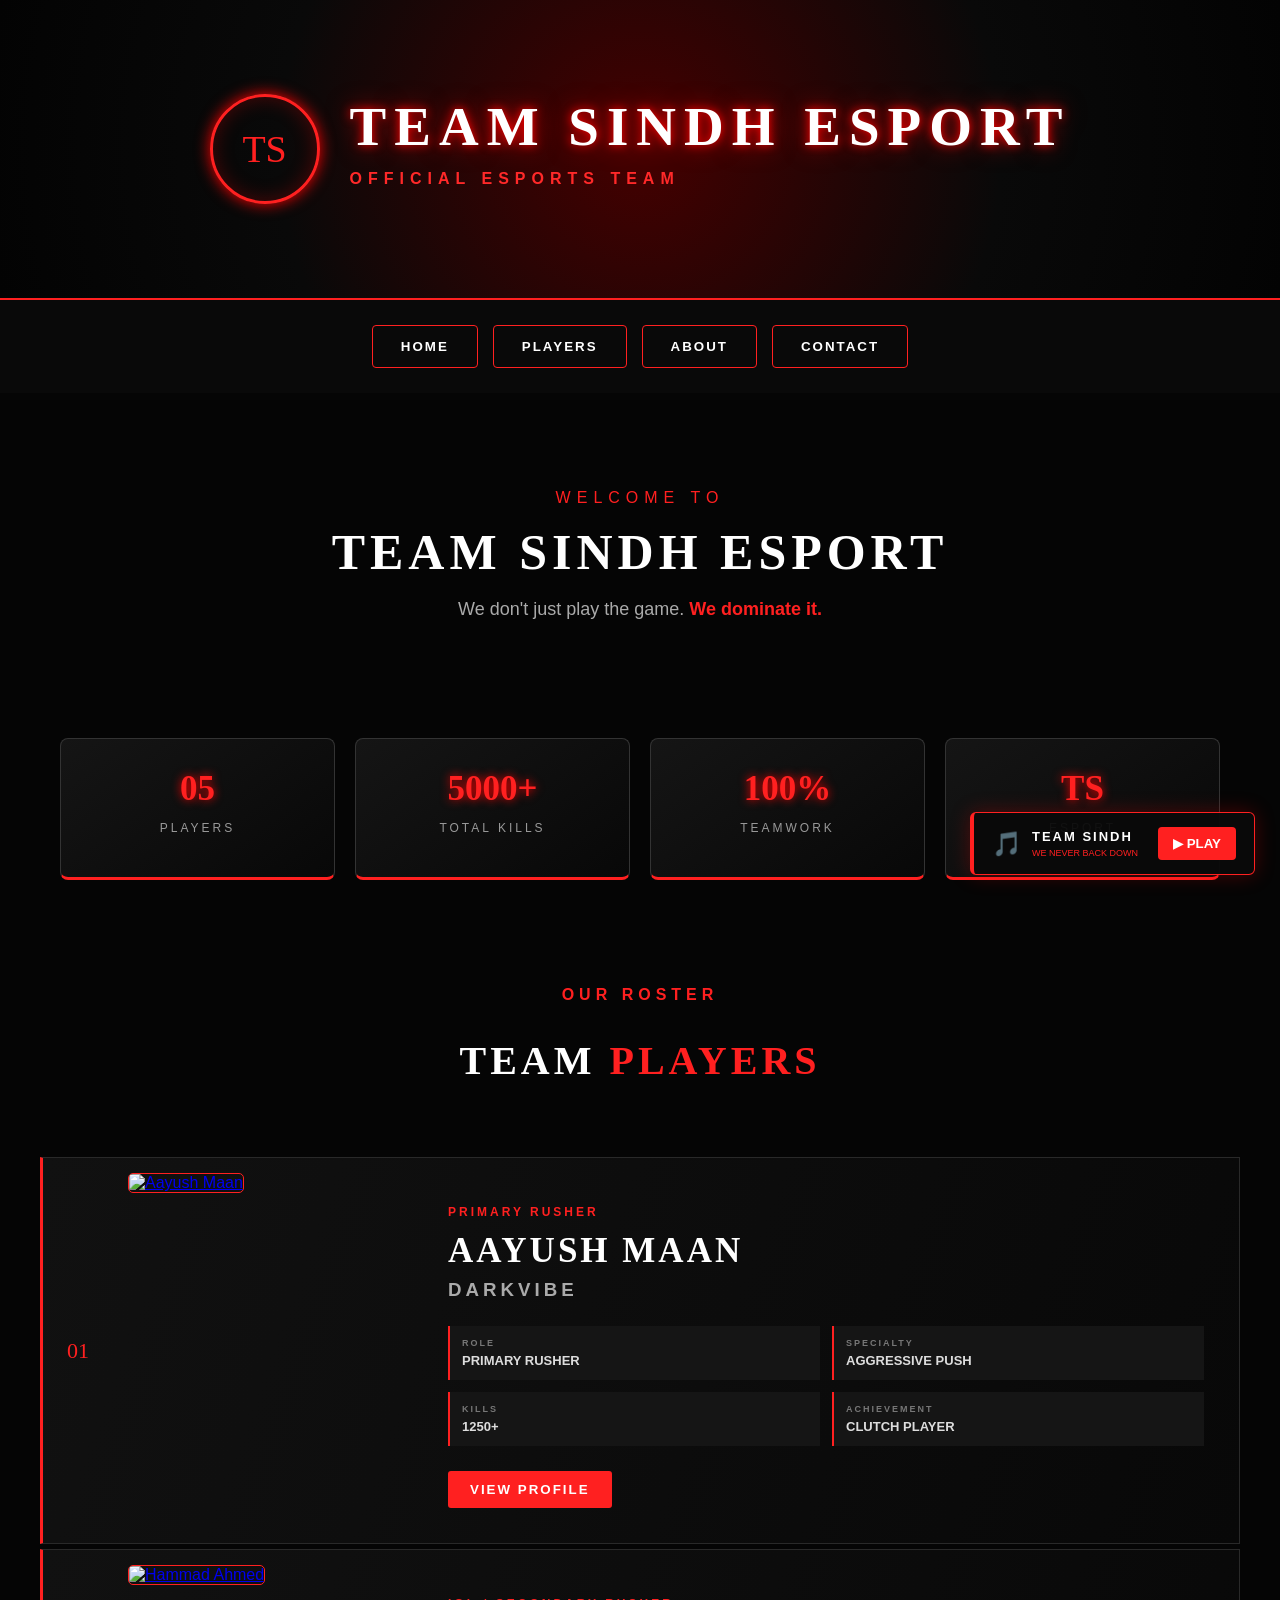
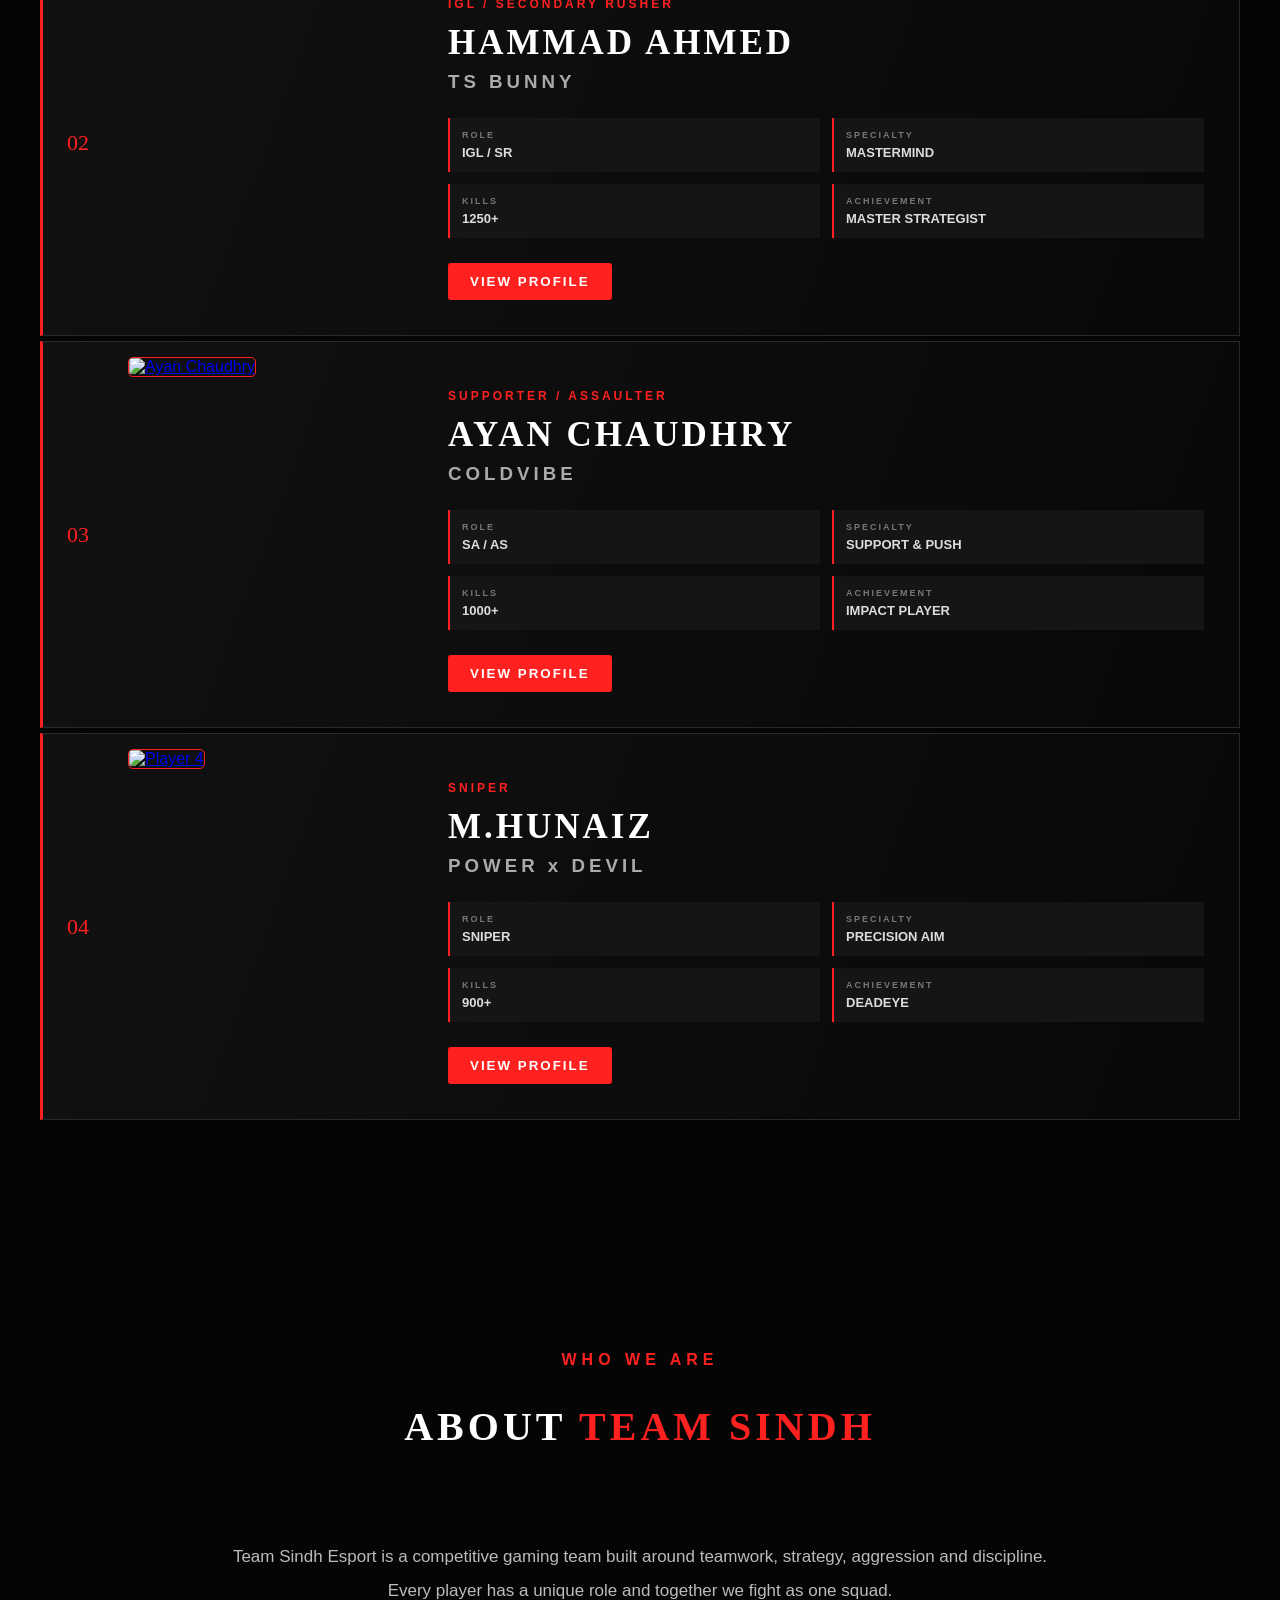
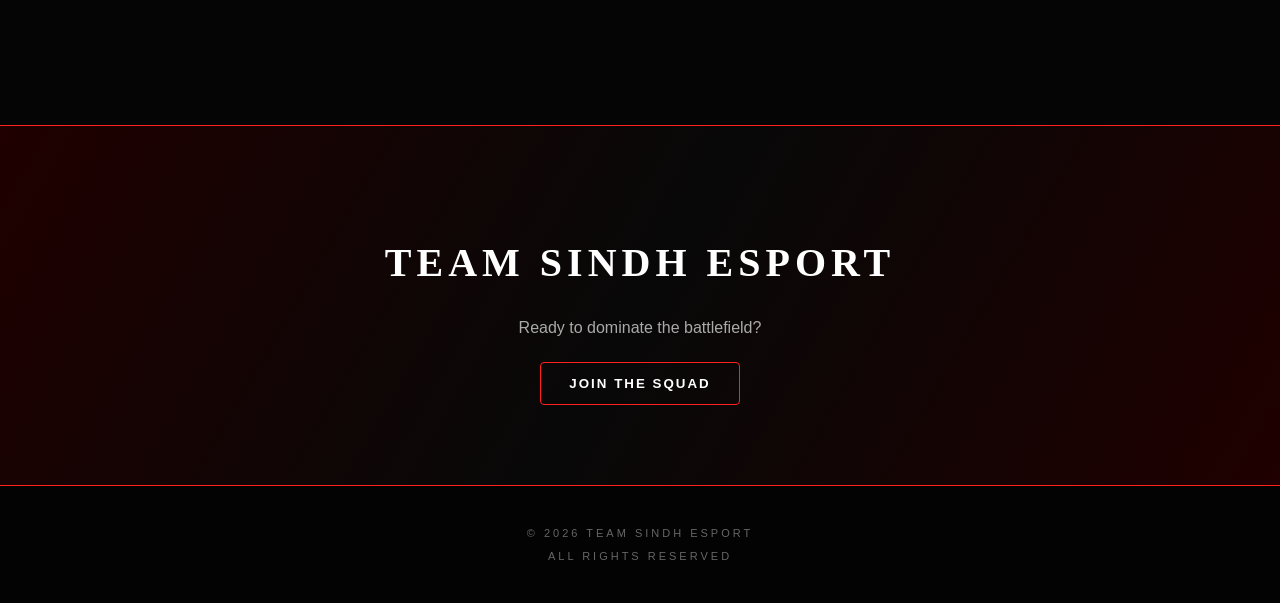
==== index.html @ 931a3c12 "update website" ====
<!DOCTYPE html>
<html lang="en">

<head>
    <title>Team Sindh Esport | Official Esports Team</title>

<meta name="description"
content="Team Sindh Esport official team roster, players, roles, achievements and esports profiles.">

<meta name="keywords"
content="Team Sindh Esport, Sindh Esports, Free Fire Esports, Team Sindh, esports team">
    <meta charset="UTF-8">
    <meta name="viewport" content="width=device-width, initial-scale=1.0">

    <title>Team Sindh Esport</title>

    <link rel="stylesheet" href="style.css">
</head>

</body>

<body>
    <script src="app.js"></script>

    <div class="music-player">

    <div class="music-info">
        <span>🎵</span>
        <div>
            <b>TEAM SINDH</b>
            <small>WE NEVER BACK DOWN</small>
        </div>
    </div>

    <audio id="backgroundMusic" loop>
        <source src="song.mp3" type="audio/mpeg">
    </audio>

    <button onclick="toggleMusic()" id="musicBtn">
        ▶ PLAY
    </button>

</div>

    <!-- ================= HEADER ================= -->

    <header class="hero">

        <div class="logo">
            TS
        </div>

        <div class="hero-text">
            <h1>TEAM SINDH ESPORT</h1>
            <p>OFFICIAL ESPORTS TEAM</p>
        </div>

    </header>


    <!-- ================= NAVIGATION ================= -->

    <nav class="nav-buttons">

        <button onclick="scrollToSection('home')">
            HOME
        </button>

        <button onclick="scrollToSection('players')">
            PLAYERS
        </button>

        <button onclick="scrollToSection('about')">
            ABOUT
        </button>

        <button onclick="scrollToSection('contact')">
            CONTACT
        </button>

    </nav>


    <!-- ================= HOME ================= -->

    <section id="home" class="welcome">

        <p class="small-title">
            WELCOME TO
        </p>

        <h2>
            TEAM SINDH ESPORT
        </h2>

        <p>
            We don't just play the game.
            <span>We dominate it.</span>
        </p>

    </section>


    <!-- ================= STATS ================= -->

    <section class="stats">

        <div class="stat-box">
            <h2>05</h2>
            <p>PLAYERS</p>
        </div>

        <div class="stat-box">
            <h2>5000+</h2>
            <p>TOTAL KILLS</p>
        </div>

        <div class="stat-box">
            <h2>100%</h2>
            <p>TEAMWORK</p>
        </div>

        <div class="stat-box">
            <h2>TS</h2>
            <p>ESPORT</p>
        </div>

    </section>


    <!-- ================= PLAYERS ================= -->

    <section id="players" class="players-section">

        <div class="section-title">
            <p>OUR ROSTER</p>
            <h2>TEAM <span>PLAYERS</span></h2>
        </div>


        <!-- PLAYER 1 -->

        <div class="player-card">

            <div class="player-number">
                01
            </div>

            <div class="player-image">
                <a href="https://www.instagram.com/aayush.maan14/?hl=en"target="_blank">
                <img src="https://instagram.fkhi17-2.fna.fbcdn.net/v/t51.82787-19/616138271_17845512024669253_2867257157328489775_n.jpg?stp=dst-jpg_s206x206_tt6&_nc_cat=105&ccb=7-5&_nc_sid=bf7eb4&efg=eyJ2ZW5jb2RlX3RhZyI6InByb2ZpbGVfcGljLnd3dy4xMDgwLkMzIn0%3D&_nc_ohc=b6KSqwY6avMQ7kNvwECAPeT&_nc_oc=AdoXmQ5iQvBwrQChv75cZ7plInYYWX1If7NjqAeizgrULoeVDR3OSHHjcVfIN3e_J1Q&_nc_zt=24&_nc_ht=instagram.fkhi17-2.fna&_nc_gid=99wnMaRHZsVOxhtcQ8jJGQ&_nc_ss=7aaaf&oh=00_AQKjPWQe-iFQO7OkWzQLkB4e5VV7rJlB9Kd1gbmW5MCFAQ&oe=6AA43B0F" alt="Aayush Maan"></a>
                </div>

            <div class="player-info">

                <p class="role">
                    PRIMARY RUSHER
                </p>

                <h2>
                    AAYUSH MAAN
                </h2>

                <h3>
                    DARKVIBE
                </h3>

                <div class="details">

                    <div>
                        <span>ROLE</span>
                        PRIMARY RUSHER
                    </div>

                    <div>
                        <span>SPECIALTY</span>
                        AGGRESSIVE PUSH
                    </div>

                    <div>
                        <span>KILLS</span>
                        1250+
                    </div>

                    <div>
                        <span>ACHIEVEMENT</span>
                        CLUTCH PLAYER
                    </div>

                </div>

                <button class="profile-btn"
                    onclick="toggleProfile('profile1', this)">
                    VIEW PROFILE
                </button>

            </div>

        </div>


        <!-- PROFILE 1 -->

        <div id="profile1" class="profile">

            <h2>AAYUSH MAAN</h2>

            <p>
                Aayush Maan is the Primary Rusher of Team Sindh
                Esport. He is known for aggressive pushes,
                close-range combat and fast decision making.
                His main responsibility is to create pressure,
                take the first fight and open space for the team.
            </p>

        </div>


        <!-- PLAYER 2 -->

        <div class="player-card">

            <div class="player-number">
                02
            </div>

            <div class="player-image">
                <a href="https://www.instagram.com/hammadahmed7246/?hl=en"target="_blank">
                <img src="https://instagram.fkhi22-1.fna.fbcdn.net/v/t51.82787-19/656083190_17899797240404461_7341505683310676686_n.jpg?stp=dst-jpg_s150x150_tt6&_nc_cat=102&ccb=7-5&_nc_sid=f7ccc5&efg=eyJ2ZW5jb2RlX3RhZyI6InByb2ZpbGVfcGljLnd3dy4xMDgwLkMzIn0%3D&_nc_ohc=q0MDmp2ooYMQ7kNvwH-2NgS&_nc_oc=AdprKRmbXGVXxOVDTdaz7pvJcm0N66dHs5jAyIeYwS4ai1rPLFrBmk5a7pRP9ExZZ9c&_nc_zt=24&_nc_ht=instagram.fkhi22-1.fna&_nc_gid=qYmlBkWmti-XAOL3BahcnQ&_nc_ss=7aaaf&oh=00_AQJz2M3NfBCckad3VZGk78fYDZHHkd0QwJHxRNnRxOxzkg&oe=6AA42D56" alt="Hammad Ahmed"></a>
            </div>

            <div class="player-info">

                <p class="role">
                    IGL / SECONDARY RUSHER
                </p>

                <h2>
                    HAMMAD AHMED
                </h2>

                <h3>
                    TS BUNNY
                </h3>

                <div class="details">

                    <div>
                        <span>ROLE</span>
                        IGL / SR
                    </div>

                    <div>
                        <span>SPECIALTY</span>
                        MASTERMIND
                    </div>

                    <div>
                        <span>KILLS</span>
                        1250+
                    </div>

                    <div>
                        <span>ACHIEVEMENT</span>
                        MASTER STRATEGIST
                    </div>

                </div>

                <button class="profile-btn"
                    onclick="toggleProfile('profile2', this)">
                    VIEW PROFILE
                </button>

            </div>

        </div>


        <!-- PROFILE 2 -->

        <div id="profile2" class="profile">

            <h2>HAMMAD AHMED</h2>

            <p>
                Hammad Ahmed is the IGL and Secondary Rusher
                of Team Sindh Esport. His strength is his
                tactical mind, game sense and ability to make
                smart decisions during difficult situations.
                He leads the squad and coordinates the team
                during intense fights.
            </p>

        </div>


        <!-- PLAYER 3 -->

        <div class="player-card">

            <div class="player-number">
                03
            </div>

            <div class="player-image">
                <a href="https://www.instagram.com/ayan__chaudry/?hl=en"target="_blank">
                <img src="https://instagram.fkhi22-1.fna.fbcdn.net/v/t51.82787-19/598106219_17960292864001268_6836002049891336346_n.jpg?stp=dst-jpg_s150x150_tt6&_nc_cat=107&ccb=7-5&_nc_sid=f7ccc5&efg=eyJ2ZW5jb2RlX3RhZyI6InByb2ZpbGVfcGljLnd3dy4xMDgwLkMzIn0%3D&_nc_ohc=PWvWfMx2bx0Q7kNvwHdreAd&_nc_oc=AdpaMkcdmGpFooZ-c8R4BNSzKwkVDYhCARvuMlcizX_ss1rTHCeUSun1vr1czY9AAGs&_nc_zt=24&_nc_ht=instagram.fkhi22-1.fna&_nc_gid=qYmlBkWmti-XAOL3BahcnQ&_nc_ss=7aaaf&oh=00_AQLeKFHRbyQzQRPuxGoCTrzjvSZ6SfEBm-n05mWoPh8Mbg&oe=6AA42B7C" alt="Ayan Chaudhry"></a>
            </div>

            <div class="player-info">

                <p class="role">
                    SUPPORTER / ASSAULTER
                </p>

                <h2>
                    AYAN CHAUDHRY
                </h2>

                <h3>
                    COLDVIBE
                </h3>

                <div class="details">

                    <div>
                        <span>ROLE</span>
                        SA / AS
                    </div>

                    <div>
                        <span>SPECIALTY</span>
                        SUPPORT & PUSH
                    </div>

                    <div>
                        <span>KILLS</span>
                        1000+
                    </div>

                    <div>
                        <span>ACHIEVEMENT</span>
                        IMPACT PLAYER
                    </div>

                </div>

                <button class="profile-btn"
                    onclick="toggleProfile('profile3', this)">
                    VIEW PROFILE
                </button>

            </div>

        </div>


        <!-- PROFILE 3 -->

        <div id="profile3" class="profile">

            <h2>AYAN CHAUDHRY</h2>

            <p>
                Ayan Chaudhry plays the Supporter and Assaulter
                role for Team Sindh Esport. He focuses on team
                support, cover fire and helping teammates during
                aggressive pushes. His balanced gameplay makes
                him an important part of the squad.
            </p>

        </div>


        <!-- PLAYER 4 -->

        <div class="player-card">

            <div class="player-number">
                04
            </div>

            <div class="player-image">
                <a href="https://www.instagram.com/its_powerxdevil123/?hl=en" target="_blank">
                <img src="https://instagram.fkhi22-1.fna.fbcdn.net/v/t51.82787-19/791044230_17889029811673880_9213346969979770065_n.jpg?stp=dst-jpg_s150x150_tt6&efg=eyJ2ZW5jb2RlX3RhZyI6InByb2ZpbGVfcGljLmRqYW5nby4xMDgwLmMyIn0&_nc_ht=instagram.fkhi22-1.fna.fbcdn.net&_nc_cat=108&_nc_oc=Q6cZ2gHwBuswFH1YLPTj2lb3gUn-4K_LbOIlH6GPcnTvFp2xDMHpfmCNhV2AK6hufalwSwg&_nc_ohc=JeE888ys-7gQ7kNvwGq65No&_nc_gid=x_2Cz2gsoE7VVdhmN4r65w&edm=AP4sbd4BAAAA&ccb=7-5&oh=00_AQKTbgP3427RWYuYc9UfYqJSBxFf2t1JGCOJi5WsSeHFCg&oe=6AA44CD8&_nc_sid=7a9f4b" alt="Player 4"></a>
                </div>

            <div class="player-info">

                <p class="role">
                    SNIPER
                </p>

                <h2>
                    M.HUNAIZ
                </h2>

                <h3>
                    POWER x DEVIL
                </h3>

                <div class="details">

                    <div>
                        <span>ROLE</span>
                        SNIPER
                    </div>

                    <div>
                        <span>SPECIALTY</span>
                        PRECISION AIM
                    </div>

                    <div>
                        <span>KILLS</span>
                        900+
                    </div>

                    <div>
                        <span>ACHIEVEMENT</span>
                        DEADEYE
                    </div>

                </div>

                <button class="profile-btn"
                    onclick="toggleProfile('profile4', this)">
                    VIEW PROFILE
                </button>

            </div>

        </div>


        <!-- PROFILE 4 -->

        <div id="profile4" class="profile">

            <h2>PLAYER FOUR</h2>

            <p>
                Player Four is the dedicated Sniper of Team
                Sindh Esport. His precision aim and long-range
                accuracy allow the team to control important
                areas and provide cover during engagements.
            </p>

        </div>


    </section>


    <!-- ================= ABOUT ================= -->

    <section id="about" class="about">

        <div class="section-title">
            <p>WHO WE ARE</p>
            <h2>ABOUT <span>TEAM SINDH</span></h2>
        </div>

        <p>
            Team Sindh Esport is a competitive gaming team
            built around teamwork, strategy, aggression and
            discipline. Every player has a unique role and
            together we fight as one squad.
        </p>

    </section>


    <!-- ================= CONTACT ================= -->

    <section id="contact" class="contact">

        <h2>TEAM SINDH ESPORT</h2>

        <p>
            Ready to dominate the battlefield?
        </p>

        <button onclick="showMessage()">
            JOIN THE SQUAD
        </button>

    </section>


    <!-- ================= FOOTER ================= -->

    <footer>

        <p>
            © 2026 TEAM SINDH ESPORT
        </p>

        <p>
            ALL RIGHTS RESERVED
        </p>

    </footer>


    

</body>

</html>
---- style.css ----
* {
    box-sizing: border-box;
}

html {
    scroll-behavior: smooth;
}

body {
    margin: 0;
    background: #050505;
    color: white;
    font-family: Arial, sans-serif;
}


/* ================= HEADER ================= */

.hero {
    min-height: 300px;

    display: flex;
    align-items: center;
    justify-content: center;

    gap: 30px;

    background:
        radial-gradient(circle, #450000, #090909 55%, #030303);

    border-bottom: 2px solid #ff2020;

    box-shadow:
        0 5px 30px #ff000033;
}


.logo {
    width: 110px;
    height: 110px;

    display: flex;
    align-items: center;
    justify-content: center;

    border: 3px solid #ff2020;
    border-radius: 50%;

    color: #ff2020;

    font-family: Impact, Arial Black;
    font-size: 38px;

    box-shadow:
        0 0 15px red,
        inset 0 0 20px #ff000044;
}


.hero-text h1 {
    margin: 0;

    font-family: Impact, Arial Black;

    font-size: 55px;

    letter-spacing: 8px;

    text-shadow:
        0 0 10px red,
        0 0 25px #ff0000aa;
}


.hero-text p {
    margin-top: 12px;

    color: #ff2929;

    letter-spacing: 6px;

    font-weight: bold;
}


/* ================= NAV ================= */

.nav-buttons {
    display: flex;

    justify-content: center;

    gap: 15px;

    padding: 25px;

    background: #090909;
}


.nav-buttons button,
.contact button {
    padding: 13px 28px;

    background: transparent;

    color: white;

    border: 1px solid #ff2020;

    border-radius: 4px;

    font-weight: bold;

    letter-spacing: 2px;

    cursor: pointer;

    transition: 0.3s;
}


.nav-buttons button:hover,
.contact button:hover {
    background: #ff2020;

    box-shadow:
        0 0 15px red,
        0 0 35px #ff000066;

    transform: translateY(-3px);
}


/* ================= WELCOME ================= */

.welcome {
    text-align: center;

    padding: 80px 20px;
}


.small-title {
    color: #ff2020;

    letter-spacing: 6px;
}


.welcome h2 {
    margin: 10px;

    font-family: Impact, Arial Black;

    font-size: 50px;

    letter-spacing: 5px;
}


.welcome p:last-child {
    color: #aaa;

    font-size: 18px;
}


.welcome span {
    color: #ff2020;

    font-weight: bold;
}


/* ================= STATS ================= */

.stats {
    max-width: 1200px;

    margin: auto;

    padding: 20px;

    display: grid;

    grid-template-columns:
        repeat(4, 1fr);

    gap: 20px;
}


.stat-box {
    text-align: center;

    padding: 30px 15px;

    background:
        linear-gradient(145deg, #151515, #080808);

    border: 1px solid #333;

    border-bottom: 3px solid #ff2020;

    border-radius: 8px;

    transition: 0.3s;
}


.stat-box:hover {
    transform: translateY(-7px);

    border-color: #ff2020;

    box-shadow: 0 0 25px #ff000044;
}


.stat-box h2 {
    margin: 0;

    color: #ff2020;

    font-family: Impact, Arial Black;

    font-size: 35px;

    text-shadow: 0 0 10px red;
}


.stat-box p {
    color: #999;

    letter-spacing: 3px;

    font-size: 12px;
}


/* ================= SECTION TITLE ================= */

.section-title {
    text-align: center;

    padding: 70px 20px 40px;
}


.section-title p {
    color: #ff2020;

    letter-spacing: 5px;

    font-weight: bold;
}


.section-title h2 {
    font-family: Impact, Arial Black;

    font-size: 40px;

    letter-spacing: 4px;
}


.section-title span {
    color: #ff2020;
}


/* ================= PLAYER CARD ================= */

.players-section {
    max-width: 1200px;

    margin: auto;

    padding-bottom: 80px;
}


.player-card {
    min-height: 330px;

    display: grid;

    grid-template-columns: 70px 300px 1fr;

    margin-bottom: 5px;

    background:
        linear-gradient(110deg, #111, #080808);

    border: 1px solid #292929;

    border-left: 3px solid #ff2020;

    transition: 0.3s;
}


.player-card:hover {
    border-color: #ff2020;

    box-shadow:
        0 0 25px #ff000033;
}


/* PLAYER NUMBER */

.player-number {
    display: flex;

    align-items: center;
    justify-content: center;

    color: #ff2020;

    font-family: Impact, Arial Black;

    font-size: 22px;
}


/* IMAGE */

.player-image {
    padding: 15px;
}


.player-image img {
    width: 100%;
    height: 300px;

    object-fit: cover;

    border: 1px solid #ff2020;

    border-radius: 5px;

    transition: 0.4s;
}


.player-card:hover .player-image img {
    transform: scale(1.02);

    box-shadow: 0 0 20px #ff000055;
}


/* PLAYER INFO */

.player-info {
    padding: 35px;
}


.role {
    color: #ff2020;

    font-size: 12px;

    letter-spacing: 3px;

    font-weight: bold;
}


.player-info h2 {
    margin: 8px 0;

    font-family: Impact, Arial Black;

    font-size: 35px;

    letter-spacing: 3px;
}


.player-info h3 {
    margin: 0 0 25px;

    color: #aaa;

    letter-spacing: 4px;
}


/* DETAILS */

.details {
    display: grid;

    grid-template-columns:
        repeat(2, 1fr);

    gap: 12px;

    margin-bottom: 25px;
}


.details div {
    padding: 12px;

    background: #151515;

    border-left: 2px solid #ff2020;

    color: #ddd;

    font-size: 13px;

    font-weight: bold;
}


.details span {
    display: block;

    color: #777;

    font-size: 9px;

    letter-spacing: 2px;

    margin-bottom: 5px;
}


/* PROFILE BUTTON */

.profile-btn {
    padding: 11px 22px;

    background: #ff2020;

    color: white;

    border: none;

    border-radius: 3px;

    font-weight: bold;

    letter-spacing: 2px;

    cursor: pointer;

    transition: 0.3s;
}


.profile-btn:hover {
    background: white;

    color: #ff2020;

    box-shadow: 0 0 20px red;
}


/* ================= PROFILE ================= */

.profile {
    display: none;

    margin: 0 0 25px;

    padding: 30px 50px;

    background:
        linear-gradient(100deg, #190000, #090909);

    border: 1px solid #ff2020;

    border-top: none;

    text-align: center;

    animation: openProfile 0.3s ease;
}


.profile h2 {
    margin: 0 0 15px;

    color: #ff2020;

    font-family: Impact, Arial Black;

    font-size: 28px;

    letter-spacing: 4px;

    text-shadow: 0 0 10px red;
}


.profile p {
    max-width: 850px;

    margin: auto;

    color: #ccc;

    line-height: 1.8;

    font-size: 15px;
}


@keyframes openProfile {

    from {
        opacity: 0;
        transform: translateY(-10px);
    }

    to {
        opacity: 1;
        transform: translateY(0);
    }

}


/* ================= ABOUT ================= */

.about {
    max-width: 900px;

    margin: auto;

    padding: 60px 25px 100px;

    text-align: center;
}


.about > p {
    color: #bbb;

    line-height: 2;

    font-size: 17px;
}


/* ================= CONTACT ================= */

.contact {
    padding: 80px 20px;

    text-align: center;

    background:
        linear-gradient(120deg, #200000, #080808, #200000);

    border-top: 1px solid #ff2020;

    border-bottom: 1px solid #ff2020;
}


.contact h2 {
    font-family: Impact, Arial Black;

    font-size: 40px;

    letter-spacing: 5px;
}


.contact p {
    color: #aaa;

    margin-bottom: 25px;
}


/* ================= FOOTER ================= */

footer {
    padding: 30px;

    text-align: center;

    background: #030303;

    color: #666;

    font-size: 11px;

    letter-spacing: 3px;
}


/* ================= MOBILE ================= */

@media (max-width: 800px) {

    body {
        overflow-x: hidden;
    }


    .hero {
        min-height: 220px;

        flex-direction: column;

        gap: 15px;

        text-align: center;
    }


    .logo {
        width: 75px;
        height: 75px;

        font-size: 25px;
    }


    .hero-text h1 {
        font-size: 28px;

        letter-spacing: 3px;
    }


    .hero-text p {
        font-size: 10px;

        letter-spacing: 3px;
    }


    .nav-buttons {
        flex-wrap: wrap;
    }


    .stats {
        grid-template-columns:
            repeat(2, 1fr);
    }


    .welcome h2 {
        font-size: 32px;
    }


    .player-card {
        grid-template-columns: 1fr;

        margin: 15px;
    }


    .player-number {
        padding: 10px;

        justify-content: flex-start;
    }


    .player-image img {
        height: 350px;
    }


    .player-info {
        padding: 25px;
    }


    .details {
        grid-template-columns: 1fr;
    }


    .profile {
        margin: 0 15px 25px;

        padding: 25px;
    }

}
.music-player {
    position: fixed;
    right: 25px;
    bottom: 25px;

    display: flex;
    align-items: center;
    gap: 20px;

    padding: 14px 18px;

    background: rgba(10, 10, 10, 0.95);

    border: 1px solid #ff2020;
    border-left: 4px solid #ff2020;

    border-radius: 6px;

    box-shadow: 0 0 20px #ff000044;

    z-index: 9999;
}

.music-info {
    display: flex;
    align-items: center;
    gap: 10px;
}

.music-info span {
    font-size: 24px;
}

.music-info b {
    display: block;
    color: white;
    font-size: 13px;
    letter-spacing: 2px;
}

.music-info small {
    display: block;
    color: #ff2020;
    font-size: 9px;
    margin-top: 4px;
}

#musicBtn {
    padding: 9px 15px;

    background: #ff2020;
    color: white;

    border: none;
    border-radius: 4px;

    font-weight: bold;
    cursor: pointer;
}

#musicBtn:hover {
    background: white;
    color: #ff2020;
    box-shadow: 0 0 15px red;
}
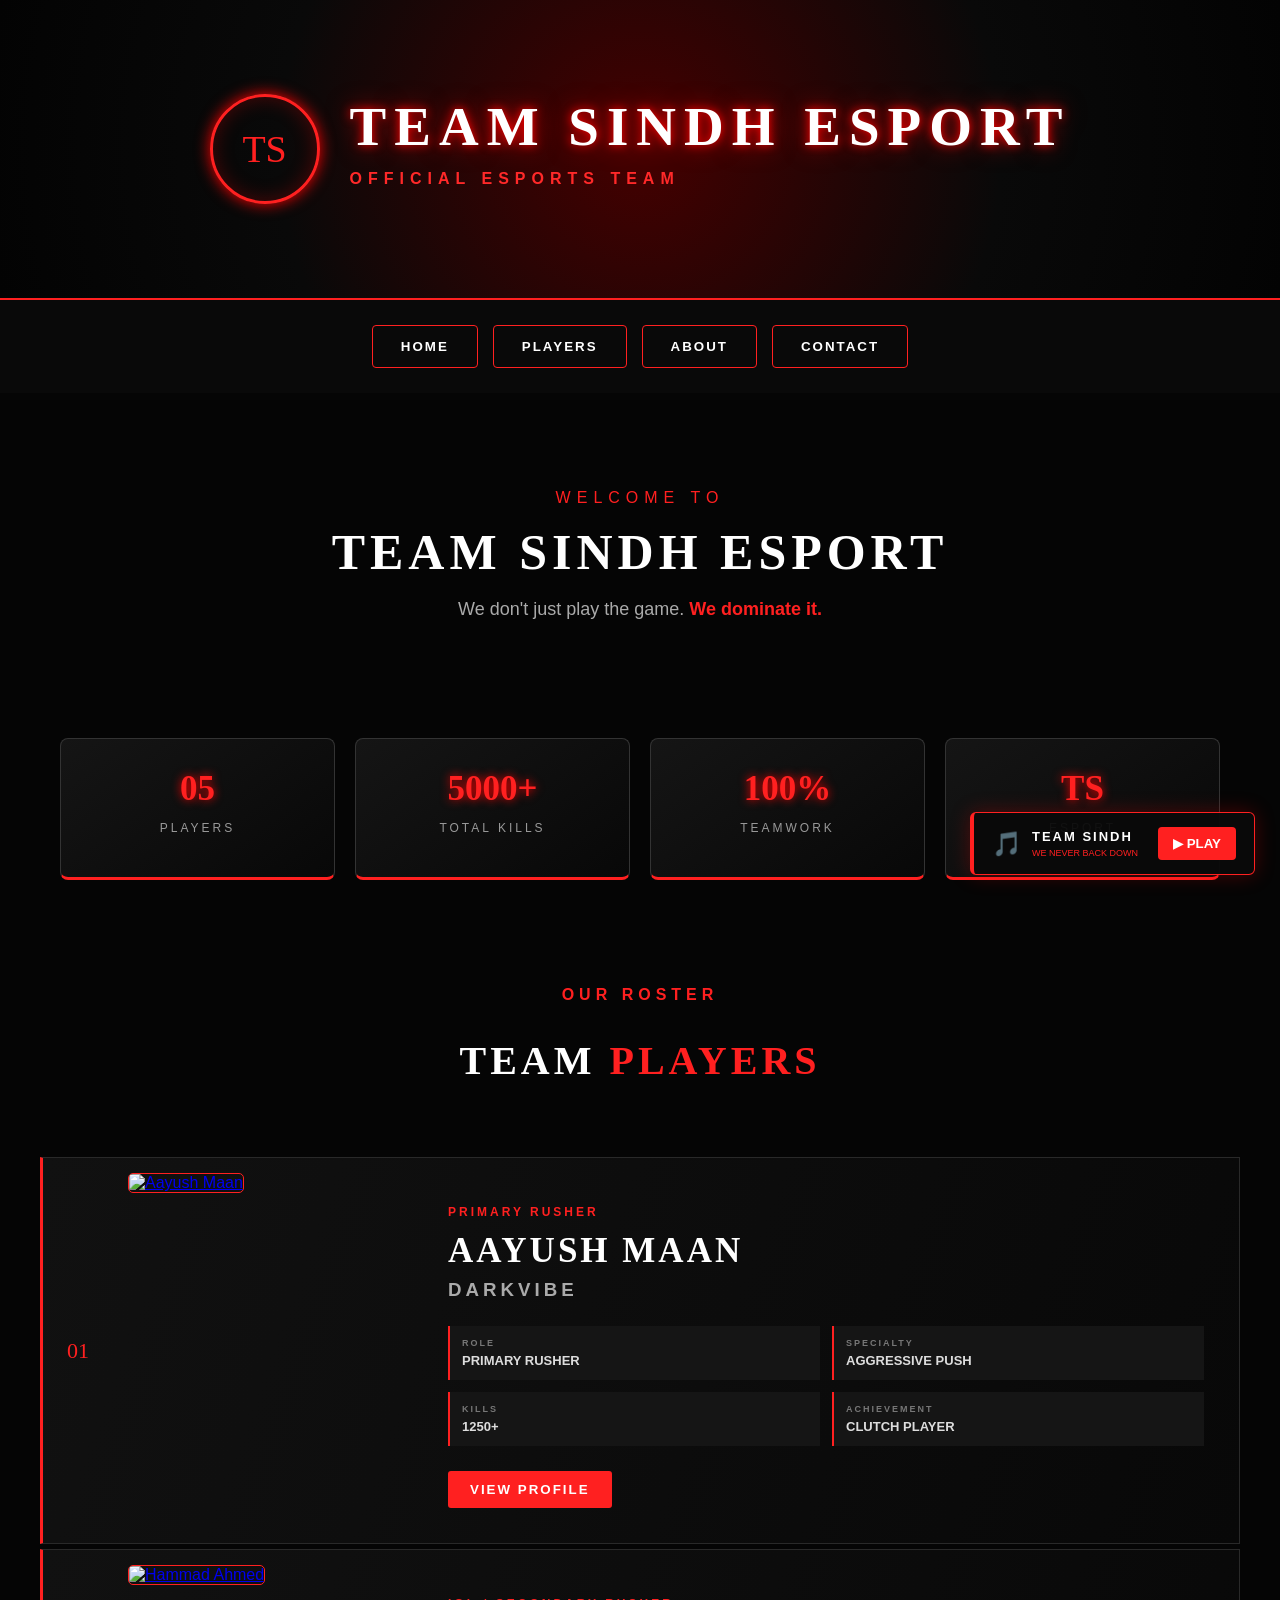
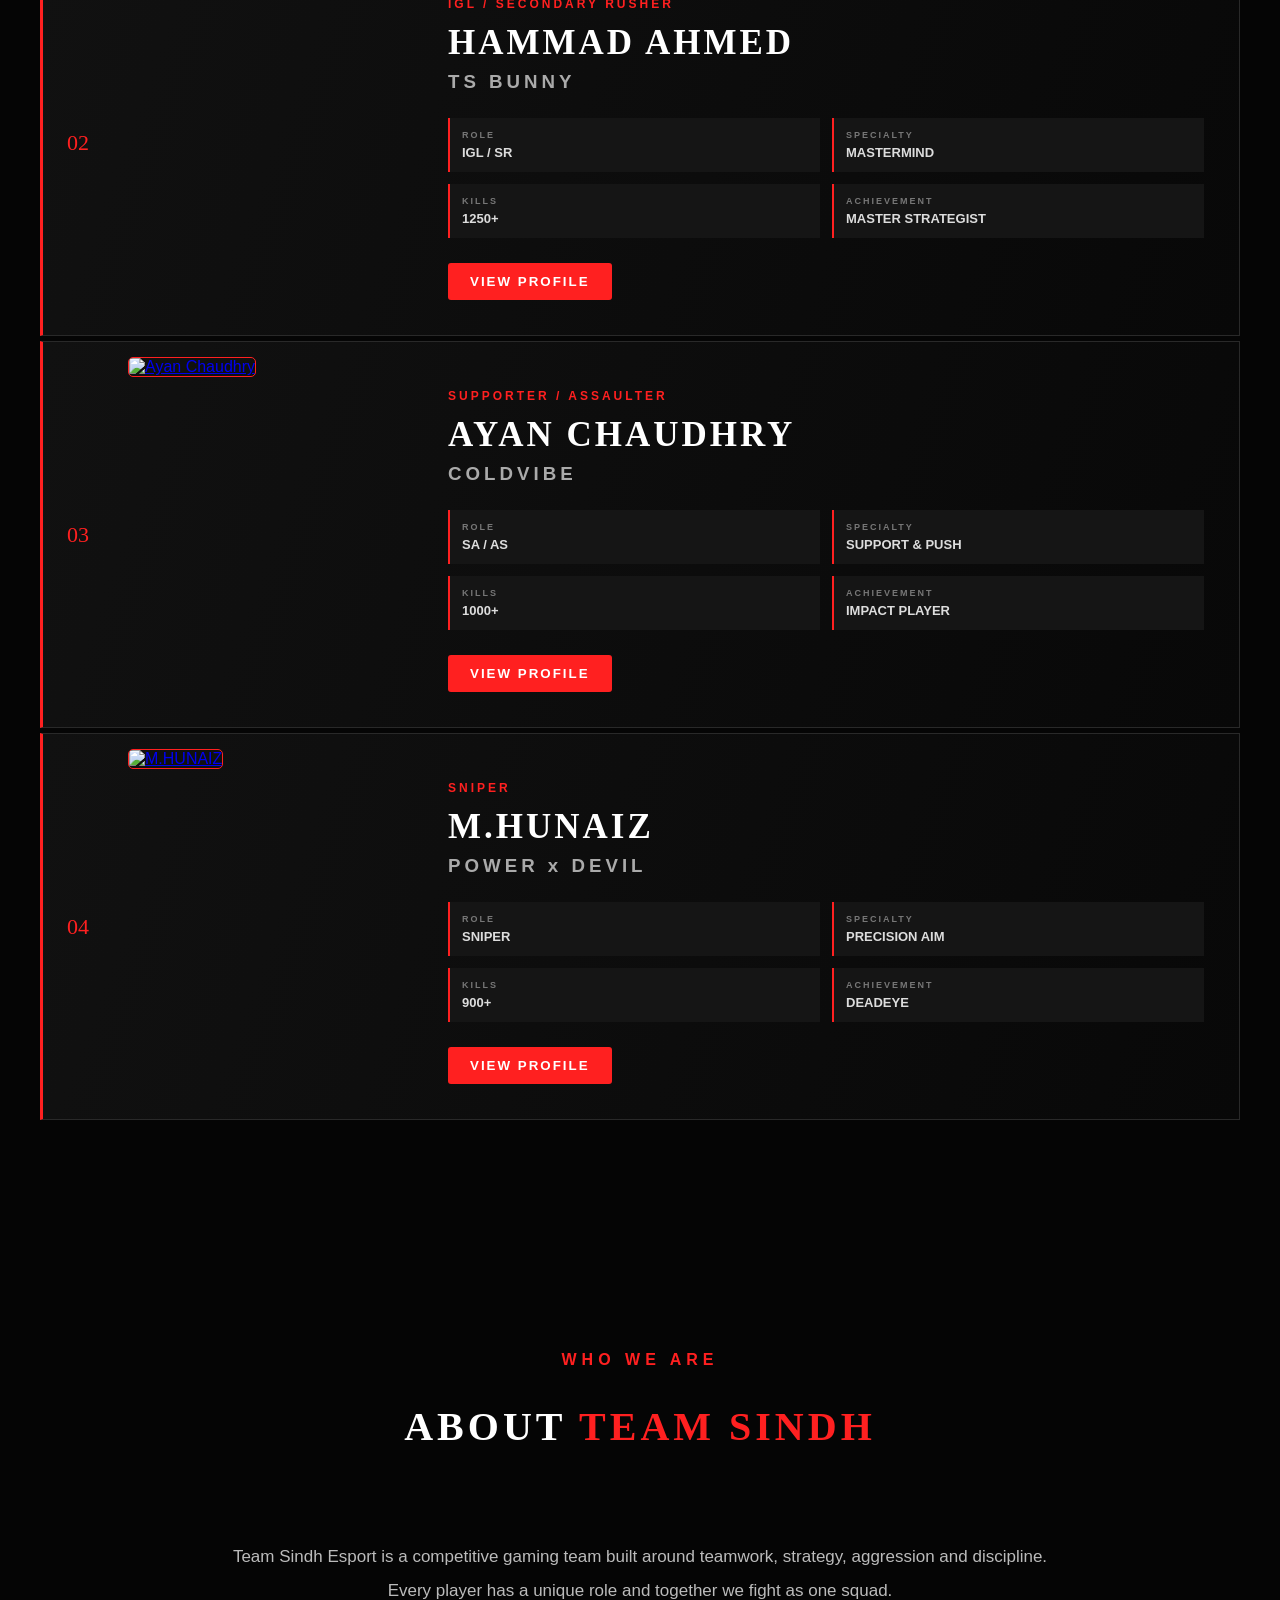
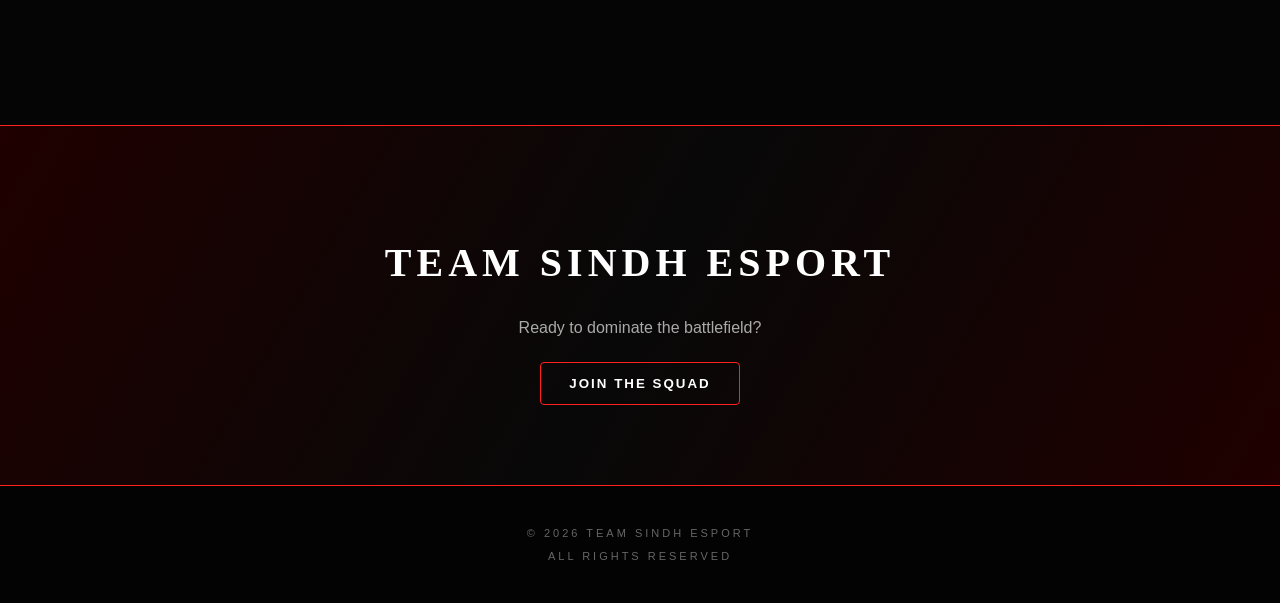
==== commit c7f7962b: "update website" ====
--- a/index.html
+++ b/index.html
@@ -383,7 +383,7 @@
 
             <div class="player-image">
                 <a href="https://www.instagram.com/its_powerxdevil123/?hl=en" target="_blank">
-                <img src="https://instagram.fkhi22-1.fna.fbcdn.net/v/t51.82787-19/791044230_17889029811673880_9213346969979770065_n.jpg?stp=dst-jpg_s150x150_tt6&efg=eyJ2ZW5jb2RlX3RhZyI6InByb2ZpbGVfcGljLmRqYW5nby4xMDgwLmMyIn0&_nc_ht=instagram.fkhi22-1.fna.fbcdn.net&_nc_cat=108&_nc_oc=Q6cZ2gHwBuswFH1YLPTj2lb3gUn-4K_LbOIlH6GPcnTvFp2xDMHpfmCNhV2AK6hufalwSwg&_nc_ohc=JeE888ys-7gQ7kNvwGq65No&_nc_gid=x_2Cz2gsoE7VVdhmN4r65w&edm=AP4sbd4BAAAA&ccb=7-5&oh=00_AQKTbgP3427RWYuYc9UfYqJSBxFf2t1JGCOJi5WsSeHFCg&oe=6AA44CD8&_nc_sid=7a9f4b" alt="Player 4"></a>
+                <img src="https://instagram.fkhi22-1.fna.fbcdn.net/v/t51.82787-19/791044230_17889029811673880_9213346969979770065_n.jpg?stp=dst-jpg_s150x150_tt6&_nc_cat=108&ccb=7-5&_nc_sid=f7ccc5&efg=eyJ2ZW5jb2RlX3RhZyI6InByb2ZpbGVfcGljLnd3dy4xMDgwLkMzIn0%3D&_nc_ohc=PpHVPcUtiXMQ7kNvwEM8Xv3&_nc_oc=AdqusynPaGCCrvRcJfrtTIehpPksBjy4GhBrju4XPh6h9mHZxzw9SCMsoYFvqU8UGSg&_nc_zt=24&_nc_ht=instagram.fkhi22-1.fna&_nc_gid=lFT3y4reruGOin62CuG4_g&_nc_ss=7aaaf&oh=00_AQItbALC_b8BvWHUi_qsU5f0Uzq9OjZlkhSfqsLnIDND6A&oe=6AA44CD8" alt="M.HUNAIZ"></a>
                 </div>
 
             <div class="player-info">
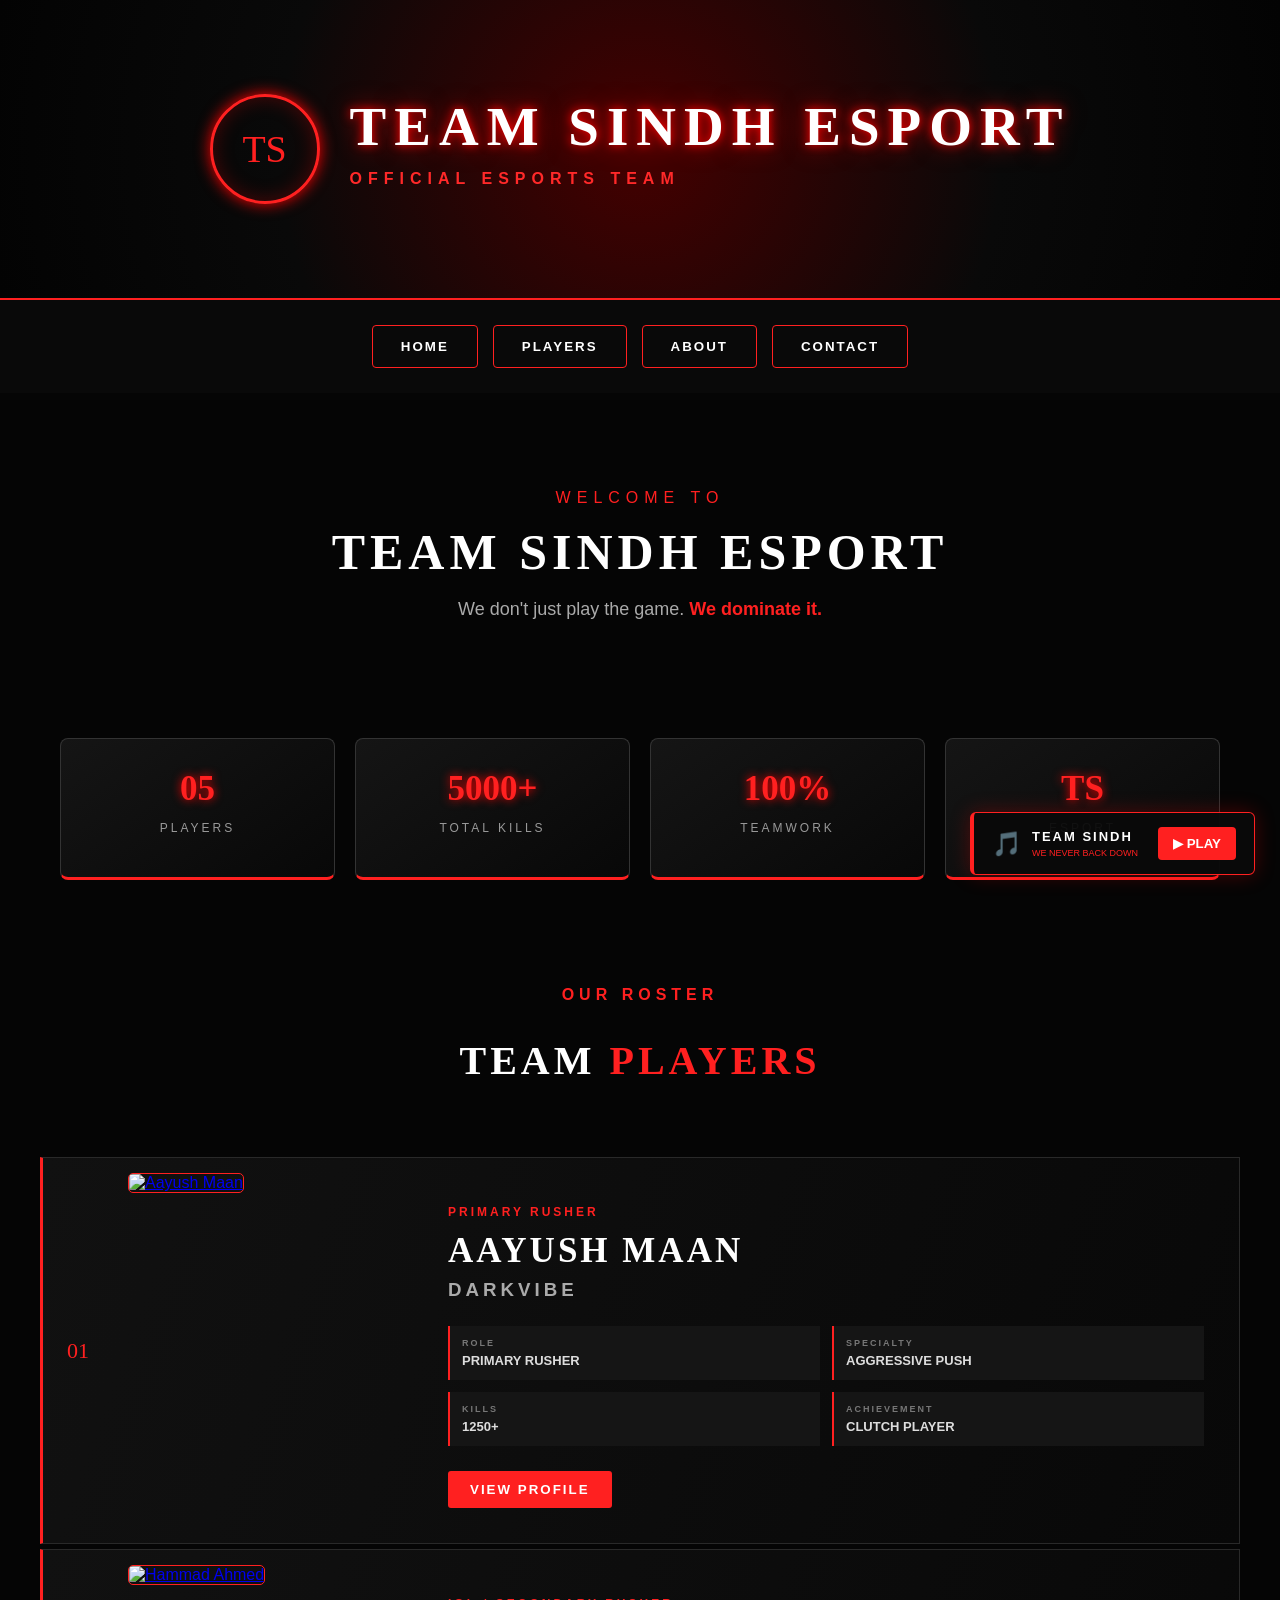
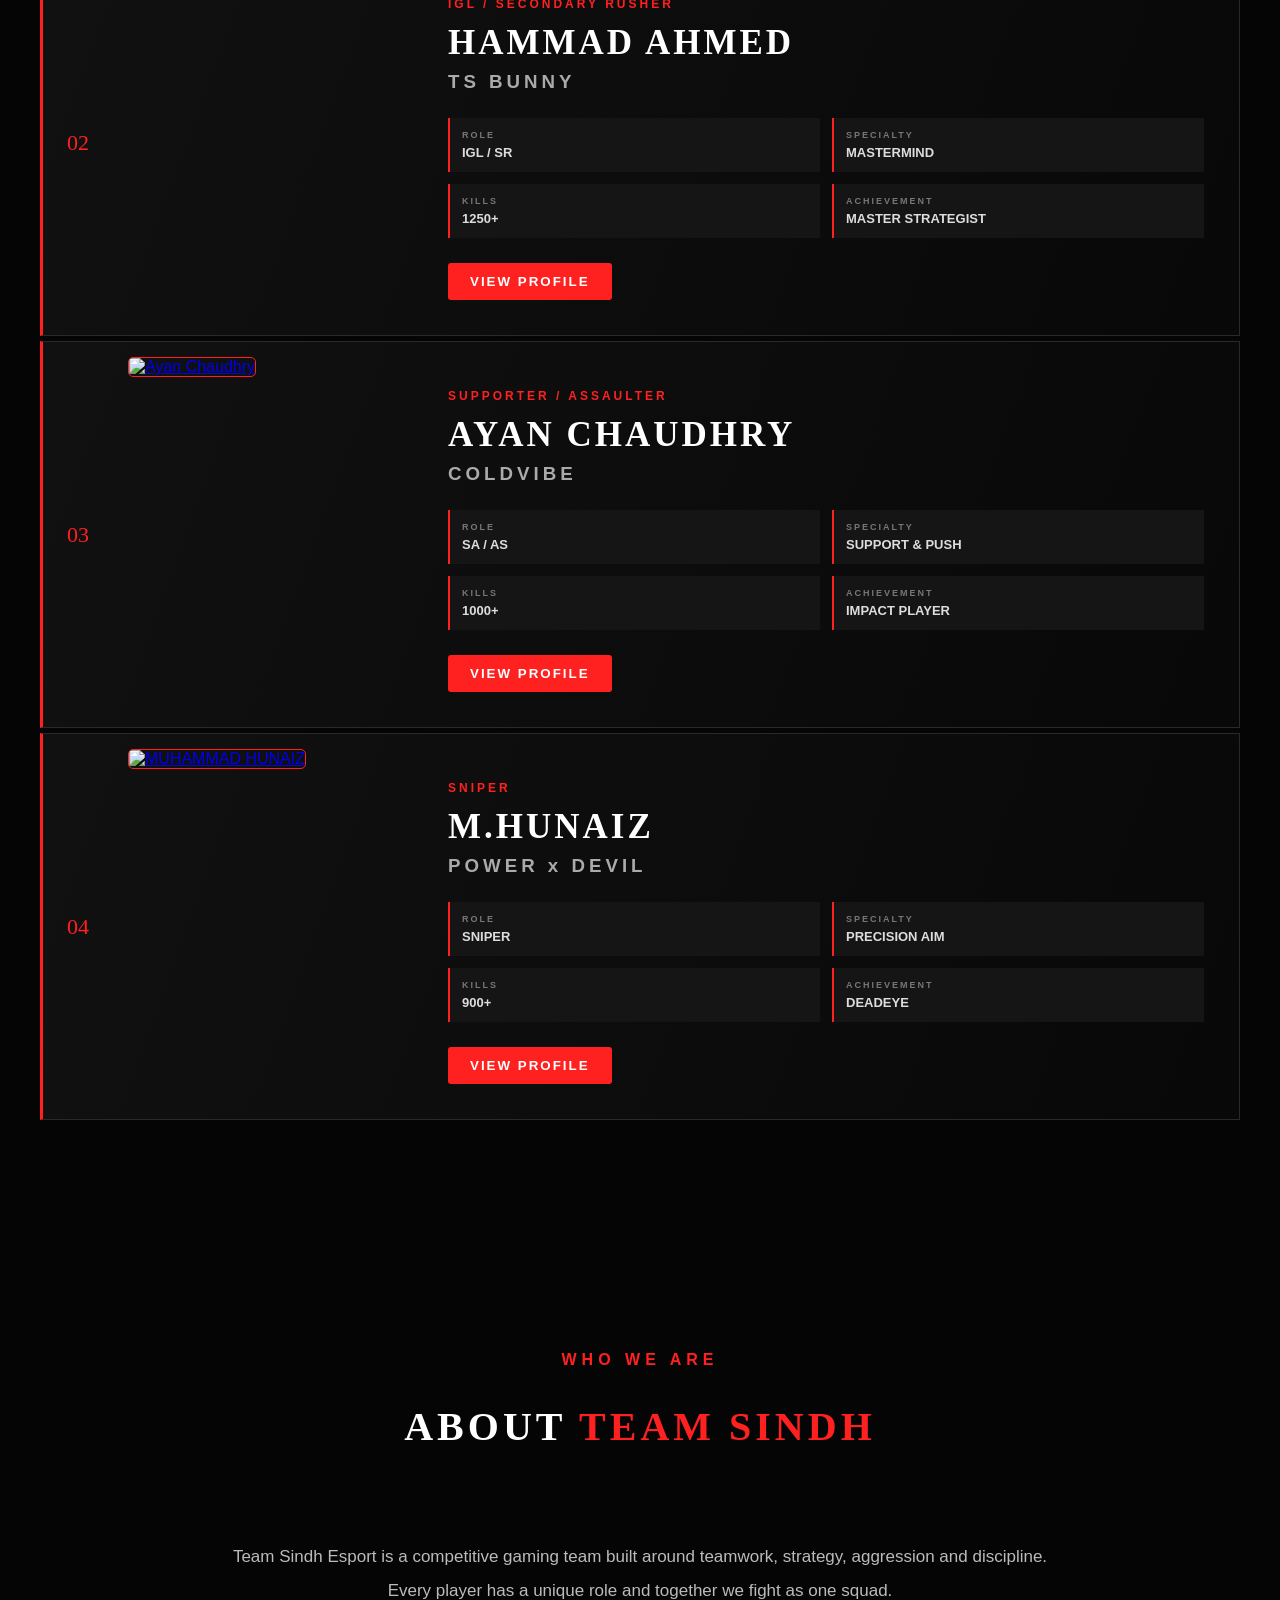
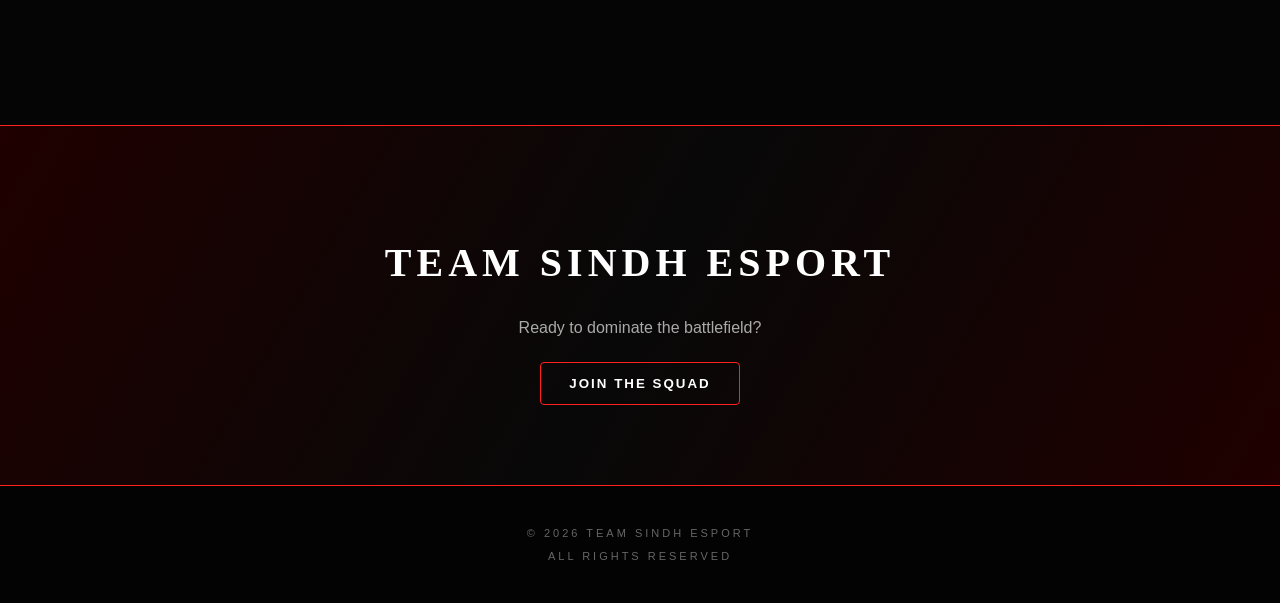
==== commit c420431a: "update website" ====
--- a/index.html
+++ b/index.html
@@ -383,7 +383,7 @@
 
             <div class="player-image">
                 <a href="https://www.instagram.com/its_powerxdevil123/?hl=en" target="_blank">
-                <img src="https://instagram.fkhi22-1.fna.fbcdn.net/v/t51.82787-19/791044230_17889029811673880_9213346969979770065_n.jpg?stp=dst-jpg_s150x150_tt6&_nc_cat=108&ccb=7-5&_nc_sid=f7ccc5&efg=eyJ2ZW5jb2RlX3RhZyI6InByb2ZpbGVfcGljLnd3dy4xMDgwLkMzIn0%3D&_nc_ohc=PpHVPcUtiXMQ7kNvwEM8Xv3&_nc_oc=AdqusynPaGCCrvRcJfrtTIehpPksBjy4GhBrju4XPh6h9mHZxzw9SCMsoYFvqU8UGSg&_nc_zt=24&_nc_ht=instagram.fkhi22-1.fna&_nc_gid=lFT3y4reruGOin62CuG4_g&_nc_ss=7aaaf&oh=00_AQItbALC_b8BvWHUi_qsU5f0Uzq9OjZlkhSfqsLnIDND6A&oe=6AA44CD8" alt="M.HUNAIZ"></a>
+                <img src="https://instagram.fkhi22-1.fna.fbcdn.net/v/t51.82787-19/791044230_17889029811673880_9213346969979770065_n.jpg?stp=dst-jpg_s150x150_tt6&_nc_cat=108&ccb=7-5&_nc_sid=f7ccc5&efg=eyJ2ZW5jb2RlX3RhZyI6InByb2ZpbGVfcGljLnd3dy4xMDgwLkMzIn0%3D&_nc_ohc=PpHVPcUtiXMQ7kNvwEM8Xv3&_nc_oc=AdqusynPaGCCrvRcJfrtTIehpPksBjy4GhBrju4XPh6h9mHZxzw9SCMsoYFvqU8UGSg&_nc_zt=24&_nc_ht=instagram.fkhi22-1.fna&_nc_gid=AqrmF9buUSl8TjmjG_nWlA&_nc_ss=7aaaf&oh=00_AQJIML5IWVdmIPepZNh4PSNzv3WGHouCKyMs3vZV_84-5w&oe=6AA44CD8" alt="MUHAMMAD HUNAIZ"></a>
                 </div>
 
             <div class="player-info">
@@ -441,7 +441,7 @@
             <h2>PLAYER FOUR</h2>
 
             <p>
-                Player Four is the dedicated Sniper of Team
+                M.HUNAIZ is the dedicated Sniper of Team
                 Sindh Esport. His precision aim and long-range
                 accuracy allow the team to control important
                 areas and provide cover during engagements.
